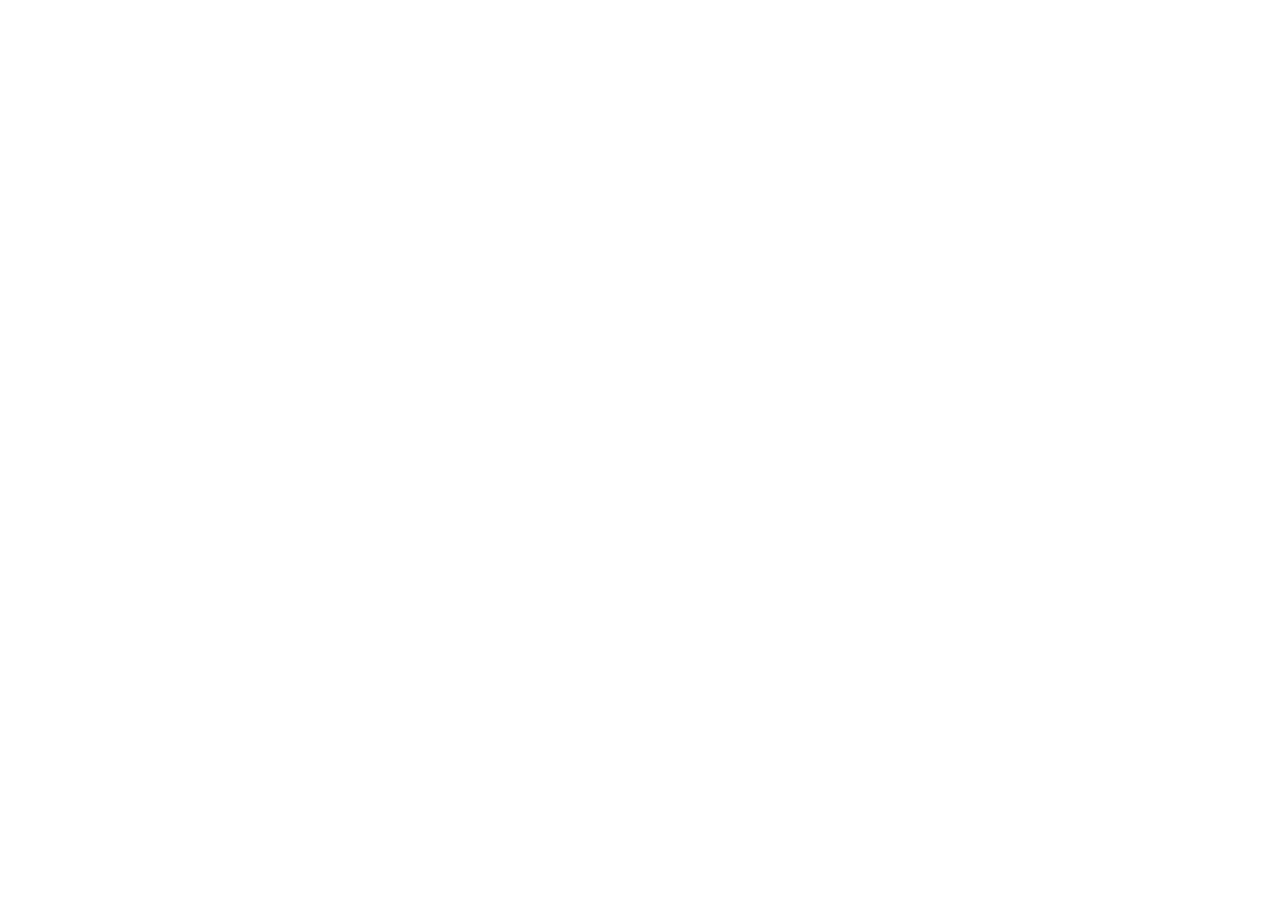
==== index.html @ 2c8b7b14 "Add files via upload" ====
<!doctype html>
<html lang="ja">
<head>
<meta charset="utf-8">
<meta name="viewport" content="width=device-width, initial-scale=1, viewport-fit=cover">
<title>クロス現場帳</title>
<meta name="theme-color" content="#14284b">
<meta name="apple-mobile-web-app-capable" content="yes">
<meta name="mobile-web-app-capable" content="yes">
<meta name="apple-mobile-web-app-status-bar-style" content="black-translucent">
<meta name="apple-mobile-web-app-title" content="現場帳">
<link rel="manifest" href="manifest.webmanifest">
<link rel="apple-touch-icon" href="icons/icon-180.png">
<link rel="icon" href="icons/icon-192.png">
<link rel="stylesheet" href="css/style.css">
</head>
<body>
<div id="app"></div>
<div id="modal-root"></div>
<div id="toast" role="status" aria-live="polite"></div>
<script src="js/calc.js"></script>
<script src="js/db.js"></script>
<script src="js/ocr.js"></script>
<script src="js/app.js"></script>
</body>
</html>
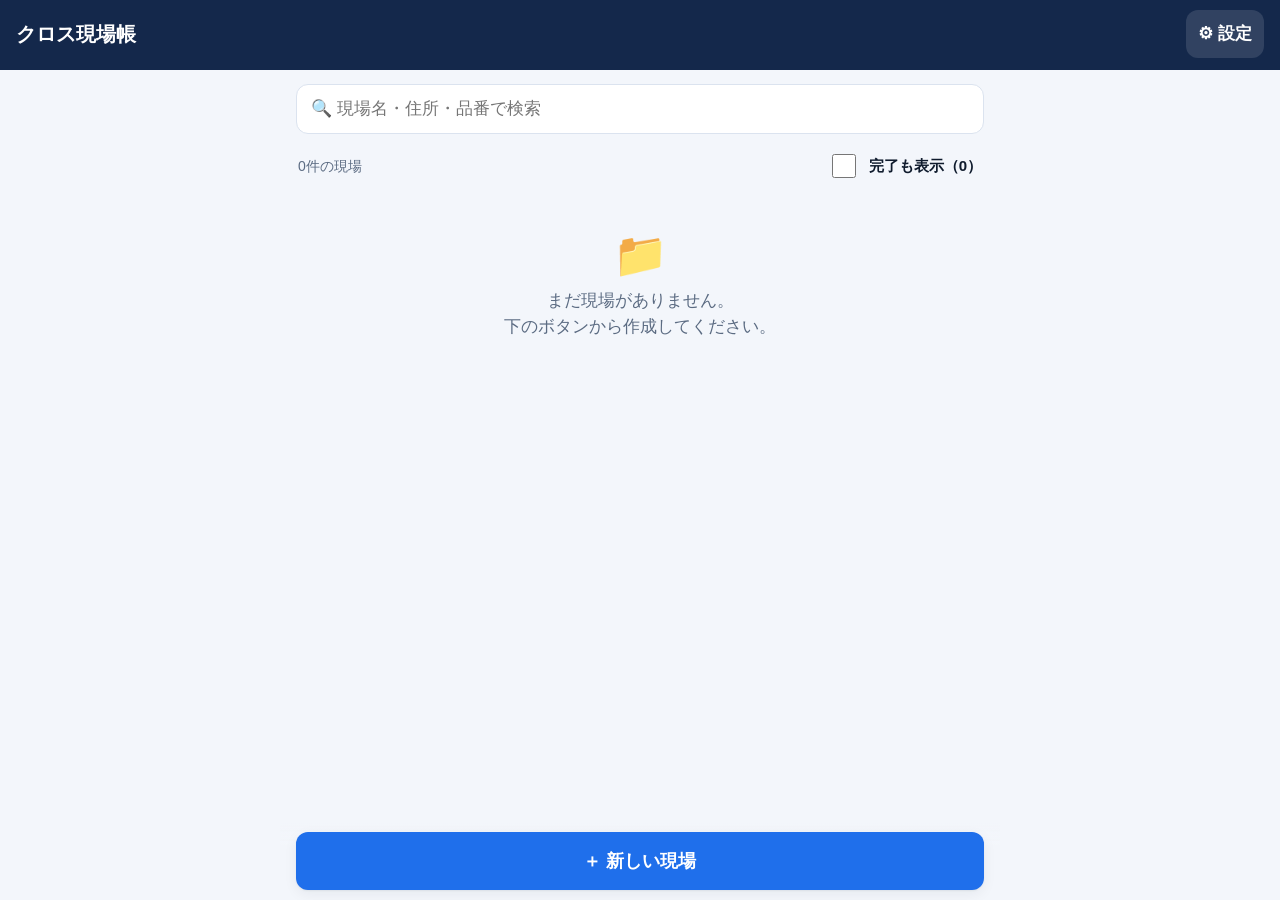
==== commit 152b78c5: "Add files via upload" ====
--- a/index.html
+++ b/index.html
@@ -10,17 +10,17 @@
 <meta name="apple-mobile-web-app-status-bar-style" content="black-translucent">
 <meta name="apple-mobile-web-app-title" content="現場帳">
 <link rel="manifest" href="manifest.webmanifest">
-<link rel="apple-touch-icon" href="icons/icon-180.png">
-<link rel="icon" href="icons/icon-192.png">
-<link rel="stylesheet" href="css/style.css">
+<link rel="apple-touch-icon" href="icon-180.png">
+<link rel="icon" href="icon-192.png">
+<link rel="stylesheet" href="style.css">
 </head>
 <body>
 <div id="app"></div>
 <div id="modal-root"></div>
 <div id="toast" role="status" aria-live="polite"></div>
-<script src="js/calc.js"></script>
-<script src="js/db.js"></script>
-<script src="js/ocr.js"></script>
-<script src="js/app.js"></script>
+<script src="calc.js"></script>
+<script src="db.js"></script>
+<script src="ocr.js"></script>
+<script src="app.js"></script>
 </body>
 </html>
--- a/style.css
+++ b/style.css
@@ -0,0 +1,246 @@
+/* クロス現場帳：白・紺・青ベース。暗い現場用のダークモードあり */
+:root {
+  --bg: #f3f6fb;
+  --card: #ffffff;
+  --text: #0f1b2d;
+  --sub: #5b6b82;
+  --line: #dbe3ef;
+  --navy: #14284b;
+  --accent: #14284b;
+  --blue: #1f6feb;
+  --blue-soft: #e6f0ff;
+  --ok: #138a52;
+  --ok-soft: #e3f6ec;
+  --warn: #b35c00;
+  --warn-soft: #fff1dc;
+  --danger: #c62828;
+  --danger-soft: #fdeaea;
+  --pin: #fff6c9;
+  --pin-line: #e7cf5b;
+  --shadow: 0 1px 2px rgba(15, 27, 45, .06), 0 4px 14px rgba(15, 27, 45, .06);
+  --radius: 14px;
+  --safe-b: env(safe-area-inset-bottom, 0px);
+  --safe-t: env(safe-area-inset-top, 0px);
+  color-scheme: light;
+}
+@media (prefers-color-scheme: dark) {
+  :root:not([data-theme="light"]) {
+    --bg: #0b1220; --card: #131d31; --text: #f2f6ff; --sub: #a9b7cf; --line: #263552;
+    --navy: #0b1220; --accent: #1f4fa8; --blue: #5ea0ff; --blue-soft: #16294a; --ok: #4fd18f; --ok-soft: #12321f;
+    --warn: #ffb35c; --warn-soft: #3a2a12; --danger: #ff7272; --danger-soft: #3b1717;
+    --pin: #3a3410; --pin-line: #8a7a25; --shadow: none; color-scheme: dark;
+  }
+}
+:root[data-theme="dark"] {
+  --bg: #0b1220; --card: #131d31; --text: #f2f6ff; --sub: #a9b7cf; --line: #263552;
+  --navy: #0b1220; --accent: #1f4fa8; --blue: #5ea0ff; --blue-soft: #16294a; --ok: #4fd18f; --ok-soft: #12321f;
+  --warn: #ffb35c; --warn-soft: #3a2a12; --danger: #ff7272; --danger-soft: #3b1717;
+  --pin: #3a3410; --pin-line: #8a7a25; --shadow: none; color-scheme: dark;
+}
+
+* { box-sizing: border-box; -webkit-tap-highlight-color: transparent; }
+html, body { margin: 0; background: var(--bg); color: var(--text); }
+body {
+  font-family: -apple-system, BlinkMacSystemFont, "Hiragino Sans", "Noto Sans JP", sans-serif;
+  font-size: 17px; line-height: 1.5;
+  padding-bottom: calc(110px + var(--safe-b));
+}
+button, input, select, textarea { font: inherit; color: inherit; }
+.num { font-variant-numeric: tabular-nums; font-feature-settings: "tnum"; }
+
+/* ヘッダー */
+.top {
+  position: sticky; top: 0; z-index: 10;
+  background: var(--navy); color: #fff;
+  padding: calc(10px + var(--safe-t)) 16px 12px;
+  display: flex; align-items: center; gap: 8px;
+}
+.top h1 { font-size: 20px; margin: 0; flex: 1; min-width: 0; overflow: hidden; text-overflow: ellipsis; white-space: nowrap; }
+.top .icon-btn { color: #fff; background: rgba(255,255,255,.12); }
+.icon-btn {
+  border: 0; border-radius: 12px; min-width: 48px; height: 48px; padding: 0 12px;
+  background: var(--blue-soft); color: var(--blue); font-size: 17px; font-weight: 600; cursor: pointer;
+}
+
+.wrap { padding: 14px 16px; max-width: 720px; margin: 0 auto; }
+.section-title { font-size: 15px; color: var(--sub); font-weight: 700; margin: 22px 4px 8px; display: flex; align-items: center; gap: 8px; }
+.section-title .grow { flex: 1; }
+
+/* カード */
+.card {
+  background: var(--card); border-radius: var(--radius); box-shadow: var(--shadow);
+  border: 1px solid var(--line); padding: 14px 16px; margin-bottom: 12px;
+}
+.card.tap { cursor: pointer; display: block; text-decoration: none; color: inherit; }
+.card.tap:active { transform: scale(.99); }
+.card h3 { margin: 0 0 4px; font-size: 19px; }
+.meta { color: var(--sub); font-size: 14px; }
+.row { display: flex; align-items: center; gap: 8px; }
+.row .grow { flex: 1; min-width: 0; }
+.wrapline { flex-wrap: wrap; }
+
+.badge { display: inline-block; font-size: 13px; font-weight: 700; padding: 3px 10px; border-radius: 99px; white-space: nowrap; }
+.st-before { background: var(--blue-soft); color: var(--blue); }
+.st-doing { background: var(--warn-soft); color: var(--warn); }
+.st-done { background: var(--ok-soft); color: var(--ok); }
+
+/* ボタン */
+.btn {
+  display: inline-flex; align-items: center; justify-content: center; gap: 6px;
+  border: 0; border-radius: 12px; min-height: 52px; padding: 0 18px;
+  font-size: 17px; font-weight: 700; cursor: pointer;
+  background: var(--blue); color: #fff;
+}
+.btn.block { width: 100%; }
+.btn.sub { background: var(--blue-soft); color: var(--blue); }
+.btn.ghost { background: transparent; color: var(--blue); border: 1.5px solid var(--line); }
+.btn.danger { background: var(--danger-soft); color: var(--danger); }
+.btn.small { min-height: 40px; padding: 0 12px; font-size: 15px; border-radius: 10px; }
+.btn:disabled { opacity: .45; }
+.btn-grid { display: grid; grid-template-columns: 1fr 1fr; gap: 10px; }
+.btn-grid .btn { padding: 0 8px; font-size: 16px; white-space: nowrap; }
+
+/* 撮影ボタン（目立たせる） */
+.camera-btn {
+  width: 100%; border: 0; border-radius: 18px; cursor: pointer;
+  background: linear-gradient(135deg, #1f6feb, #14284b); color: #fff;
+  min-height: 84px; font-size: 21px; font-weight: 800;
+  display: flex; align-items: center; justify-content: center; gap: 12px;
+  box-shadow: 0 6px 18px rgba(31, 111, 235, .35);
+}
+.camera-btn .ic { font-size: 30px; }
+
+/* 下に固定するボタン（片手で押しやすい位置） */
+.fab-bar {
+  position: fixed; left: 0; right: 0; bottom: 0; z-index: 20;
+  padding: 10px 16px calc(10px + var(--safe-b));
+  background: linear-gradient(to top, var(--bg) 70%, transparent);
+  display: flex; gap: 10px; max-width: 720px; margin: 0 auto;
+}
+.fab-bar .btn { flex: 1; min-height: 58px; font-size: 18px; box-shadow: var(--shadow); }
+
+/* 検索・フォーム */
+.search { width: 100%; height: 50px; border-radius: 12px; border: 1.5px solid var(--line); background: var(--card); padding: 0 14px; font-size: 17px; }
+.field { margin-bottom: 14px; }
+.field label { display: block; font-size: 14px; font-weight: 700; color: var(--sub); margin-bottom: 6px; }
+.field input, .field select, .field textarea, .inp {
+  width: 100%; min-height: 50px; border-radius: 12px; border: 1.5px solid var(--line);
+  background: var(--card); padding: 10px 12px; font-size: 17px;
+}
+.field textarea { min-height: 96px; resize: vertical; }
+input:focus, select:focus, textarea:focus { outline: 3px solid var(--blue-soft); border-color: var(--blue); }
+.seg { display: flex; background: var(--blue-soft); border-radius: 12px; padding: 4px; gap: 4px; }
+.seg button { flex: 1; border: 0; background: transparent; min-height: 44px; border-radius: 9px; font-weight: 700; color: var(--sub); cursor: pointer; }
+.seg button.on { background: var(--card); color: var(--blue); box-shadow: var(--shadow); }
+.check { display: flex; align-items: center; gap: 10px; min-height: 44px; font-weight: 600; }
+.check input { width: 24px; height: 24px; }
+.hint { font-size: 13px; color: var(--sub); margin-top: 4px; }
+
+/* 数字を大きく見せる */
+.stats { display: grid; grid-template-columns: repeat(3, 1fr); gap: 8px; }
+.stat { background: var(--card); border: 1px solid var(--line); border-radius: 12px; padding: 10px 8px; text-align: center; }
+.stat .v { font-size: 24px; font-weight: 800; line-height: 1.2; }
+.stat .l { font-size: 12px; color: var(--sub); font-weight: 700; }
+.stat.main { background: var(--accent); color: #fff; border-color: var(--accent); }
+.stat.main .l { color: #c7d5ee; }
+.stat.good .v { color: var(--ok); }
+.stat.bad .v { color: var(--danger); }
+.stats.two { grid-template-columns: 1fr 1fr; }
+.bar { height: 10px; background: var(--line); border-radius: 99px; overflow: hidden; margin-top: 8px; display: flex; }
+.bar i { display: block; height: 100%; }
+.bar .b-inst { background: var(--ok); }
+.bar .b-paste { background: var(--warn); }
+.legend { display: flex; gap: 12px; font-size: 12px; color: var(--sub); margin-top: 6px; flex-wrap: wrap; }
+.legend span::before { content: ""; display: inline-block; width: 10px; height: 10px; border-radius: 3px; margin-right: 4px; vertical-align: -1px; }
+.legend .l-inst::before { background: var(--ok); }
+.legend .l-paste::before { background: var(--warn); }
+.legend .l-un::before { background: var(--line); }
+
+/* 寸法の行 */
+.dim { background: var(--card); border: 1px solid var(--line); border-radius: 12px; padding: 12px; margin-bottom: 10px; }
+.dim-head { display: flex; align-items: baseline; gap: 10px; }
+.dim-size { font-size: 24px; font-weight: 800; }
+.dim-size small { font-size: 15px; color: var(--sub); font-weight: 600; }
+.dim-total { margin-left: auto; font-size: 18px; font-weight: 800; color: var(--blue); }
+.stepper-row { display: grid; grid-template-columns: 1fr 1fr; gap: 8px; margin-top: 10px; }
+.stepper { border-radius: 10px; padding: 6px; text-align: center; }
+.stepper.paste { background: var(--warn-soft); }
+.stepper.inst { background: var(--ok-soft); }
+.stepper .lab { font-size: 12px; font-weight: 800; }
+.stepper.paste .lab { color: var(--warn); }
+.stepper.inst .lab { color: var(--ok); }
+.stepper .ctl { display: flex; align-items: center; justify-content: space-between; gap: 4px; }
+.stepper button { width: 46px; height: 46px; border-radius: 10px; border: 0; background: var(--card); font-size: 24px; font-weight: 800; cursor: pointer; color: var(--text); }
+.stepper .n { font-size: 22px; font-weight: 800; }
+.dim-foot { display: flex; gap: 8px; margin-top: 8px; align-items: center; font-size: 13px; color: var(--sub); flex-wrap: wrap; }
+.dim-foot .grow { flex: 1; }
+.dim.done { opacity: .7; }
+
+/* 読み取り確認テーブル */
+.scan-row, .scan-head { display: grid; grid-template-columns: 30px minmax(0, 1.3fr) 16px minmax(0, 1fr) 40px; gap: 6px; align-items: center; }
+.scan-head { padding: 0 10px 4px; }
+.scan-row { padding: 8px 10px; border-radius: 12px; border: 1.5px solid var(--line); background: var(--card); margin-bottom: 8px; }
+.scan-row input[type="number"] {
+  width: 100%; min-width: 0; min-height: 50px; padding: 6px 10px; text-align: right;
+  font-size: 22px; font-weight: 800; border-radius: 10px; border: 1.5px solid var(--line); background: var(--card);
+}
+.scan-row input[type="checkbox"] { width: 26px; height: 26px; }
+.scan-row .x { text-align: center; color: var(--sub); font-weight: 700; }
+.scan-row .tot { grid-column: 1 / -1; text-align: right; font-weight: 800; color: var(--blue); font-size: 16px; }
+.scan-row .del { border: 0; background: transparent; font-size: 20px; color: var(--sub); cursor: pointer; height: 44px; }
+.scan-row .scan-note { grid-column: 1 / -1; font-size: 13px; }
+.scan-row.check { border-color: var(--warn); background: var(--warn-soft); }
+.scan-row.check .scan-note { color: var(--warn); font-weight: 700; }
+.scan-row.off { opacity: .55; }
+.scan-row.off .tot { text-decoration: line-through; }
+.scan-preview { width: 100%; border-radius: 12px; border: 1px solid var(--line); display: block; max-height: 60vh; object-fit: contain; background: #000; }
+.total-line { display: flex; justify-content: space-between; align-items: baseline; padding: 12px 4px; font-weight: 800; }
+.total-line .v { font-size: 30px; color: var(--blue); }
+
+/* メモ */
+.note { background: var(--card); border: 1px solid var(--line); border-radius: 12px; padding: 12px 14px; margin-bottom: 10px; }
+.note.pinned { background: var(--pin); border-color: var(--pin-line); }
+.note .txt { white-space: pre-wrap; font-size: 17px; }
+.pin-box { border: 2px solid var(--pin-line); background: var(--pin); border-radius: var(--radius); padding: 10px 14px; margin-bottom: 12px; }
+.pin-box .t { font-weight: 800; font-size: 14px; margin-bottom: 4px; }
+.pin-box ul { margin: 0; padding-left: 20px; }
+.pin-box li { margin: 4px 0; font-weight: 600; }
+
+/* 写真 */
+.thumbs { display: flex; gap: 8px; flex-wrap: wrap; margin-top: 8px; }
+.thumbs img { width: 76px; height: 76px; object-fit: cover; border-radius: 10px; border: 1px solid var(--line); cursor: pointer; background: var(--line); }
+
+/* タブ */
+.tabs { display: flex; gap: 6px; margin: 16px 0 10px; position: sticky; top: calc(70px + var(--safe-t)); z-index: 5; background: var(--bg); padding: 6px 0; }
+.tabs button { flex: 1; border: 0; min-height: 46px; border-radius: 12px; background: var(--card); border: 1px solid var(--line); font-weight: 800; color: var(--sub); cursor: pointer; }
+.tabs button.on { background: var(--blue); border-color: var(--blue); color: #fff; }
+
+.empty { text-align: center; color: var(--sub); padding: 30px 10px; }
+.empty .big { font-size: 44px; }
+.alert { border-radius: 12px; padding: 12px 14px; margin-bottom: 12px; font-size: 15px; }
+.alert.warn { background: var(--warn-soft); color: var(--warn); }
+.alert.info { background: var(--blue-soft); color: var(--blue); }
+.alert.danger { background: var(--danger-soft); color: var(--danger); }
+
+/* モーダル（下から出るシート） */
+.modal-bg { position: fixed; inset: 0; background: rgba(5, 12, 25, .55); z-index: 50; display: flex; align-items: flex-end; justify-content: center; }
+.sheet {
+  background: var(--bg); width: 100%; max-width: 720px; max-height: 92vh; overflow-y: auto;
+  border-radius: 20px 20px 0 0; padding: 8px 16px calc(16px + var(--safe-b));
+  animation: up .18s ease-out;
+}
+@keyframes up { from { transform: translateY(40px); opacity: .6; } to { transform: none; opacity: 1; } }
+.sheet .grab { width: 44px; height: 5px; background: var(--line); border-radius: 9px; margin: 4px auto 10px; }
+.sheet h2 { font-size: 20px; margin: 0 0 14px; }
+.sheet .actions { display: flex; gap: 10px; margin-top: 8px; position: sticky; bottom: calc(-16px - var(--safe-b)); background: var(--bg); padding: 10px 0 calc(6px + var(--safe-b)); }
+.sheet .actions .btn { flex: 1; }
+.lightbox { position: fixed; inset: 0; background: #000; z-index: 60; display: flex; align-items: center; justify-content: center; }
+.lightbox img { max-width: 100%; max-height: 100%; }
+.lightbox .close { position: absolute; top: calc(12px + var(--safe-t)); right: 12px; }
+
+#toast { position: fixed; left: 50%; bottom: calc(96px + var(--safe-b)); transform: translateX(-50%); background: var(--text); color: var(--bg); padding: 12px 18px; border-radius: 12px; font-weight: 700; z-index: 70; opacity: 0; pointer-events: none; transition: opacity .2s; max-width: 90vw; text-align: center; }
+#toast.show { opacity: 1; }
+
+.spinner { width: 42px; height: 42px; border: 4px solid var(--line); border-top-color: var(--blue); border-radius: 50%; animation: spin 0.9s linear infinite; margin: 20px auto; }
+@keyframes spin { to { transform: rotate(360deg); } }
+.hidden { display: none !important; }
